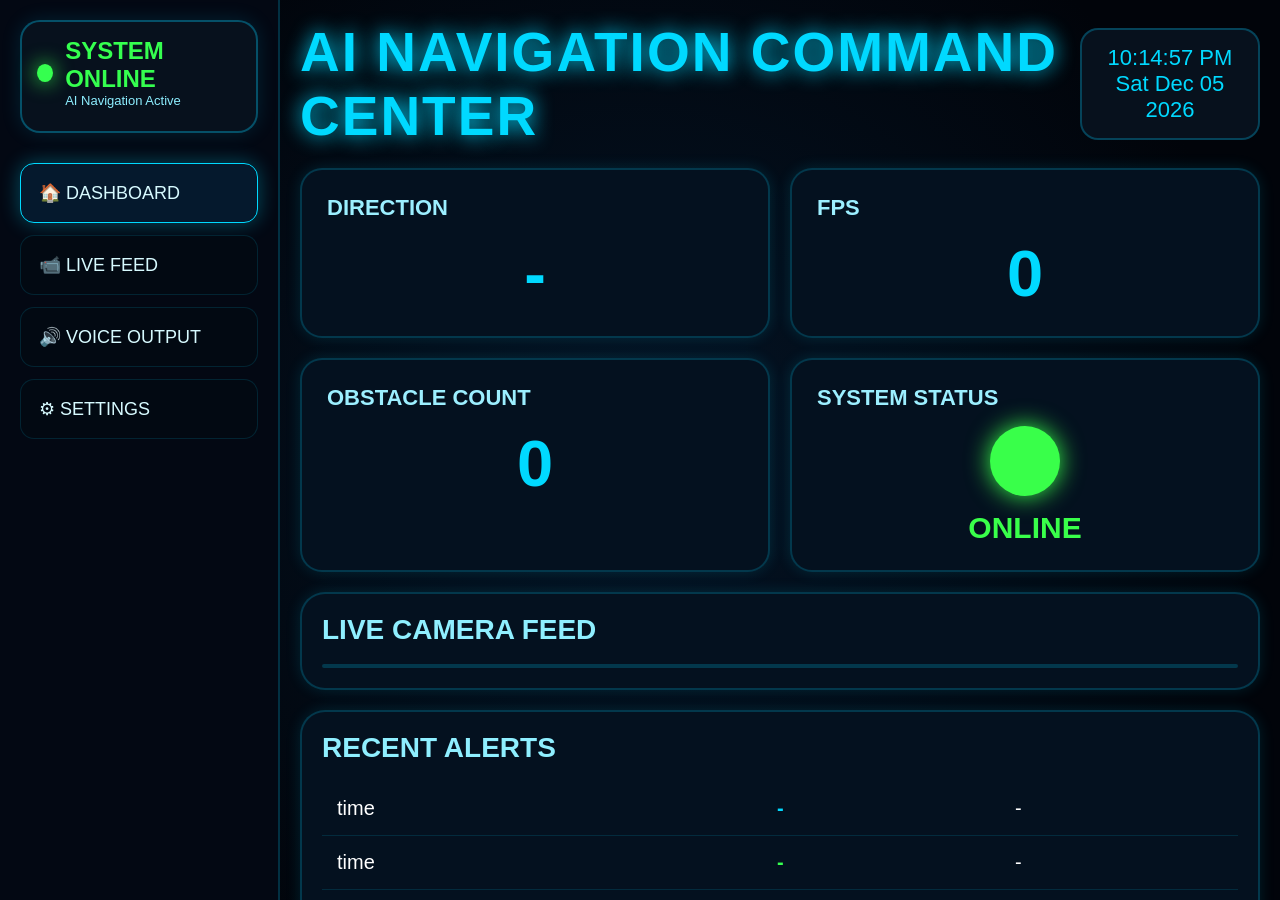
==== dashborad/index.html @ 3d4667f2 "Update project files" ====
<!DOCTYPE html>
<html lang="en">
<head>
  <meta charset="UTF-8" />
  <meta name="viewport" content="width=device-width, initial-scale=1.0"/>
  <title>AI Navigation Command Center</title>

  <link rel="stylesheet" href="style.css">
</head>

<body>

<div class="container">

  <!-- SIDEBAR -->

  <div class="sidebar">

    <div class="system-box">
      <div class="online">
        <div class="dot"></div>
        <div>
          <h3>SYSTEM ONLINE</h3>
          <p>AI Navigation Active</p>
        </div>
      </div>
    </div>

    <div class="menu">
      <div class="menu-item active">🏠 DASHBOARD</div>
      <div class="menu-item">📹 LIVE FEED</div>
      <div class="menu-item">🔊 VOICE OUTPUT</div>
      <div class="menu-item">⚙ SETTINGS</div>
    </div>
  </div>

  <!-- MAIN -->

  <div class="main">

    <div class="topbar">
      <div class="title">AI NAVIGATION COMMAND CENTER</div>

      <div class="clock">
        <div id="time">04:28:45 PM</div>
        <div id="date">15 May 2026</div>
      </div>
    </div>

    <!-- TOP CARDS -->

    <div class="cards">

      <div class="card">
        <h4>DIRECTION</h4>
        <div class="big">-</div>
      </div>

      <div class="card">
        <h4>FPS</h4>
        <div class="big">0</div>
      </div>

      <div class="card">
        <h4>OBSTACLE COUNT</h4>
        <div class="big">0</div>
      </div>

      <div class="card">
        <h4>SYSTEM STATUS</h4>
        <div class="status-circle"></div>
        <div class="status-text">ONLINE</div>
      </div>

    </div>

    <!-- MIDDLE -->

    <div class="middle">

      <!-- CAMERA -->

      <div class="panel">

        <h3>LIVE CAMERA FEED</h3>

        <div class="camera">
          
        </div>

      </div>

      <!-- ALERTS -->

      <div class="panel alerts">

        <h3>RECENT ALERTS</h3>

        <table>
          <tr>
            <td>time</td>
            <td class="cyan">-</td>
            <td>-</td>
          </tr>

          <tr>
            <td>time</td>
            <td class="green">-</td>
            <td>-</td>
          </tr>

          <tr>
            <td>time</td>
            <td class="yellow">-</td>
            <td>-</td>
          </tr>

          <tr>
            <td>time</td>
            <td class="cyan">-</td>
            <td>-</td>
          </tr>

          <tr>
            <td>time</td>
            <td class="green">-</td>
            <td>-</td>
          </tr>
        </table>

      </div>

    </div>

    <!-- VOICE OUTPUT -->

    <div class="panel">

      <h3>VOICE OUTPUT (AS TEXT)</h3>

      <div class="voice">

        <div class="wave">

          <div class="bars">
            <div class="bar"></div>
            <div class="bar"></div>
            <div class="bar"></div>
            <div class="bar"></div>
            <div class="bar"></div>
            <div class="bar"></div>
            <div class="bar"></div>
            <div class="bar"></div>
            <div class="bar"></div>
          </div>

        </div>

        <div class="voice-text">
          <h2>--.</h2>

          <p>--.</p>
          <p>--.</p>

          <p class="danger">
            ---
          </p>
        </div>

      </div>

    </div>

  </div>

</div>

<script src="script.js"></script>

</body>
</html>
---- dashborad/style.css ----
*{
  margin:0;
  padding:0;
  box-sizing:border-box;
  font-family: Arial, Helvetica, sans-serif;
}

body{
  background:#02040b;
  color:#00d9ff;
  overflow:hidden;
}

.container{
  display:flex;
  height:100vh;
  width:100%;
  background:radial-gradient(circle at center,#041425 0%, #01040a 80%);
}

/* SIDEBAR */

.sidebar{
  width:280px;
  background:#030813;
  border-right:2px solid #00cfff33;
  padding:20px;
  display:flex;
  flex-direction:column;
  gap:20px;
}

.system-box{
  border:2px solid #00cfff55;
  border-radius:20px;
  padding:15px;
  background:#07111d;
  box-shadow:0 0 20px #00cfff22;
}

.online{
  display:flex;
  align-items:center;
  gap:12px;
  margin-bottom:8px;
}

.dot{
  width:18px;
  height:18px;
  border-radius:50%;
  background:#35ff4f;
  box-shadow:0 0 20px #35ff4f;
}

.online h3{
  color:#35ff4f;
  font-size:24px;
}

.online p{
  font-size:13px;
  color:#8deeff;
}

.menu{
  margin-top:10px;
}

.menu-item{
  padding:18px;
  margin-bottom:12px;
  border:1px solid #00cfff22;
  border-radius:14px;
  color:#d7faff;
  cursor:pointer;
  transition:0.3s;
  font-size:18px;
  background:#020912;
}

.menu-item:hover,
.active{
  background:#05192d;
  border:1px solid #00d9ff;
  box-shadow:0 0 20px #00d9ff55;
}

.theme-section{
  margin-top:20px;
  padding-top:20px;
  border-top:1px solid #00cfff33;
}

.theme-title{
  margin-bottom:18px;
  color:#c8f7ff;
  font-size:18px;
}

.radio-group{
  display:flex;
  flex-direction:column;
  gap:15px;
  color:white;
}

.main{
  flex:1;
  padding:20px;
  overflow:auto;
}

.topbar{
  display:flex;
  justify-content:space-between;
  align-items:center;
  margin-bottom:20px;
}

.title{
  font-size:55px;
  font-weight:bold;
  letter-spacing:2px;
  text-shadow:0 0 20px #00d9ff;
}

.clock{
  border:2px solid #00cfff44;
  padding:15px 25px;
  border-radius:18px;
  text-align:center;
  background:#07111d;
  font-size:22px;
}

.cards{
  display:grid;
  grid-template-columns:repeat(4,1fr);
  gap:20px;
  margin-bottom:20px;
}

.card{
  background:#04111f;
  border:2px solid #00cfff33;
  border-radius:22px;
  padding:25px;
  min-height:150px;
  box-shadow:0 0 15px #00d9ff22;
}

.card h4{
  margin-bottom:15px;
  font-size:22px;
  color:#9cefff;
}

.big{
  font-size:65px;
  font-weight:bold;
  text-align:center;
  margin-top:10px;
}

.status-circle{
  width:70px;
  height:70px;
  background:#39ff4a;
  border-radius:50%;
  margin:15px auto;
  box-shadow:0 0 25px #39ff4a;
}

.status-text{
  text-align:center;
  color:#39ff4a;
  font-size:30px;
  font-weight:bold;
}

.middle{
  display:grid;
  grid-template-columns:1.1fr 1fr;
  gap:20px;
  margin-bottom:20px;
}

.panel{
  background:#04111f;
  border:2px solid #00cfff33;
  border-radius:25px;
  padding:20px;
  box-shadow:0 0 15px #00d9ff22;
}

.panel h3{
  margin-bottom:18px;
  font-size:28px;
  color:#8fefff;
}

.camera{
  width:100%;
  border-radius:15px;
  overflow:hidden;
  border:2px solid #00cfff33;
}

.camera img{
  width:100%;
  display:block;
}

.alerts table{
  width:100%;
  border-collapse:collapse;
  color:white;
}

.alerts td{
  padding:15px;
  border-bottom:1px solid #00cfff22;
  font-size:20px;
}

.green{
  color:#35ff4f;
  font-weight:bold;
}

.yellow{
  color:#ffd93b;
  font-weight:bold;
}

.cyan{
  color:#00d9ff;
  font-weight:bold;
}

.voice{
  display:flex;
  align-items:center;
  justify-content:space-between;
  gap:30px;
}

.wave{
  flex:1;
  height:120px;
  display:flex;
  align-items:center;
  justify-content:center;
}

.bars{
  display:flex;
  gap:8px;
  align-items:flex-end;
  height:80px;
}

.bar{
  width:6px;
  background:#00d9ff;
  border-radius:10px;
  animation:wave 1s infinite ease-in-out;
}

.bar:nth-child(1){height:20px;}
.bar:nth-child(2){height:35px;}
.bar:nth-child(3){height:50px;}
.bar:nth-child(4){height:70px;}
.bar:nth-child(5){height:40px;}
.bar:nth-child(6){height:65px;}
.bar:nth-child(7){height:30px;}
.bar:nth-child(8){height:55px;}
.bar:nth-child(9){height:25px;}

@keyframes wave{
  0%{transform:scaleY(0.6);}
  50%{transform:scaleY(1);}
  100%{transform:scaleY(0.6);}
}

.voice-text{
  flex:2;
  color:white;
  font-size:22px;
  line-height:1.8;
}

.voice-text h2{
  color:#00d9ff;
  margin-bottom:10px;
}

.danger{
  color:#35ff4f;
  font-weight:bold;
}

@media(max-width:1400px){

  .cards{
    grid-template-columns:repeat(2,1fr);
  }

  .middle{
    grid-template-columns:1fr;
  }

}
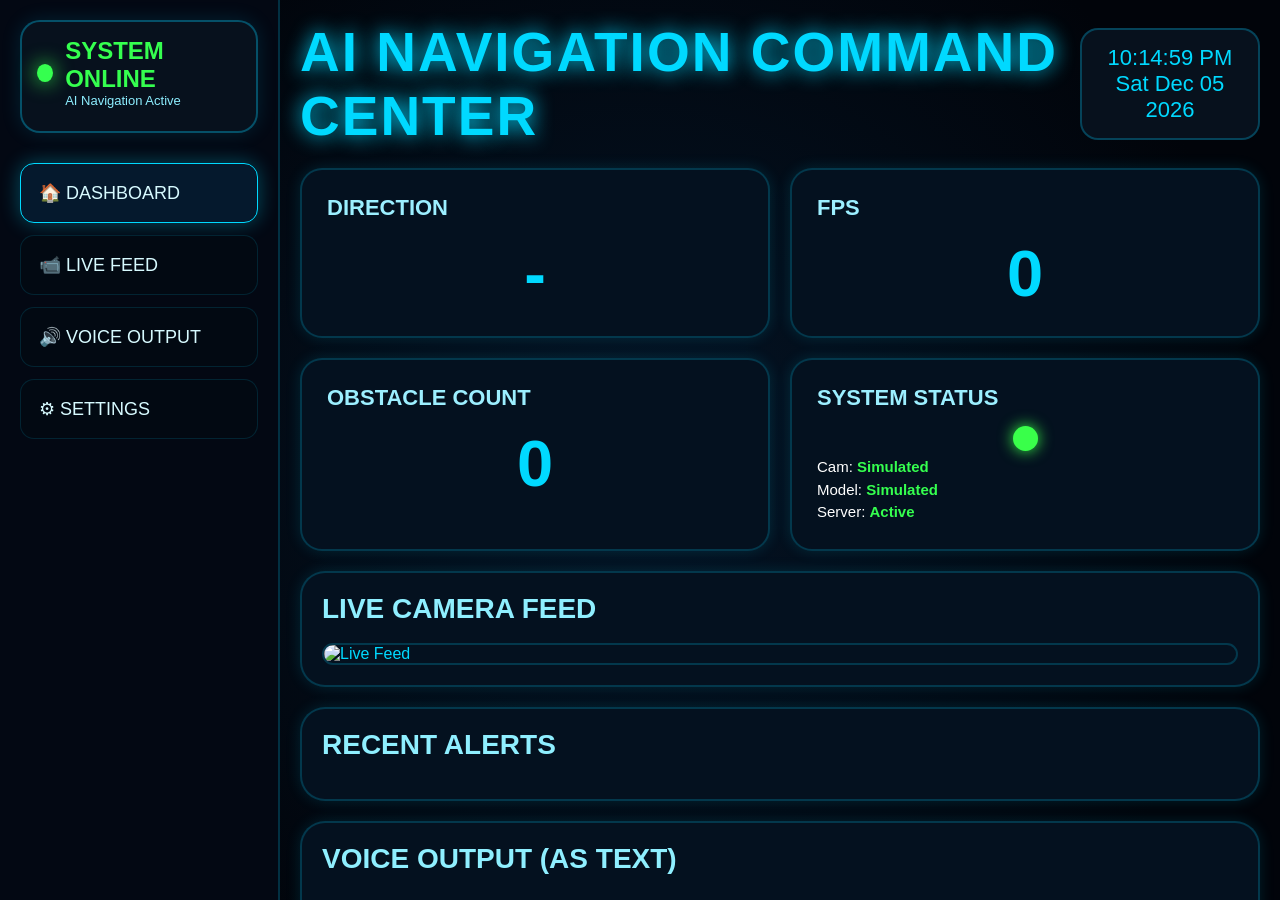
==== commit 5e367b07: "Integrate live camera feed and real-time AI predictions on dashboard" ====
--- a/dashborad/index.html
+++ b/dashborad/index.html
@@ -53,23 +53,27 @@
 
       <div class="card">
         <h4>DIRECTION</h4>
-        <div class="big">-</div>
+        <div id="val-direction" class="big">-</div>
       </div>
 
       <div class="card">
         <h4>FPS</h4>
-        <div class="big">0</div>
+        <div id="val-fps" class="big">0</div>
       </div>
 
       <div class="card">
         <h4>OBSTACLE COUNT</h4>
-        <div class="big">0</div>
+        <div id="val-obstacle-count" class="big">0</div>
       </div>
 
       <div class="card">
         <h4>SYSTEM STATUS</h4>
-        <div class="status-circle"></div>
-        <div class="status-text">ONLINE</div>
+        <div class="status-circle" id="status-circle" style="width: 25px; height: 25px; margin: 5px auto; box-shadow: 0 0 15px #39ff4a;"></div>
+        <div style="font-size: 15px; line-height: 1.5; color: white; text-align: left; margin-top: 5px;">
+          <div>Cam: <span id="status-camera" style="color: #35ff4f; font-weight: bold;">Simulated</span></div>
+          <div>Model: <span id="status-model" style="color: #35ff4f; font-weight: bold;">Simulated</span></div>
+          <div>Server: <span id="status-server" style="color: #35ff4f; font-weight: bold;">Active</span></div>
+        </div>
       </div>
 
     </div>
@@ -85,7 +89,7 @@
         <h3>LIVE CAMERA FEED</h3>
 
         <div class="camera">
-          
+          <img id="camera-feed" src="" alt="Live Feed">
         </div>
 
       </div>
@@ -96,36 +100,10 @@
 
         <h3>RECENT ALERTS</h3>
 
-        <table>
-          <tr>
-            <td>time</td>
-            <td class="cyan">-</td>
-            <td>-</td>
-          </tr>
-
-          <tr>
-            <td>time</td>
-            <td class="green">-</td>
-            <td>-</td>
-          </tr>
-
-          <tr>
-            <td>time</td>
-            <td class="yellow">-</td>
-            <td>-</td>
-          </tr>
-
-          <tr>
-            <td>time</td>
-            <td class="cyan">-</td>
-            <td>-</td>
-          </tr>
-
-          <tr>
-            <td>time</td>
-            <td class="green">-</td>
-            <td>-</td>
-          </tr>
+        <table id="alerts-table">
+          <tbody id="alerts-body">
+            <!-- Alerts will be prepended here in real time -->
+          </tbody>
         </table>
 
       </div>
@@ -156,15 +134,11 @@
 
         </div>
 
-        <div class="voice-text">
-          <h2>--.</h2>
-
-          <p>--.</p>
-          <p>--.</p>
-
-          <p class="danger">
-            ---
-          </p>
+        <div class="voice-text" id="voice-text-container">
+          <h2 id="voice-main">Waiting for navigation loop...</h2>
+          <div id="voice-history">
+            <!-- Voice announcements will print here -->
+          </div>
         </div>
 
       </div>
@@ -175,6 +149,7 @@
 
 </div>
 
+<script src="https://cdn.socket.io/4.7.5/socket.io.min.js"></script>
 <script src="script.js"></script>
 
 </body>
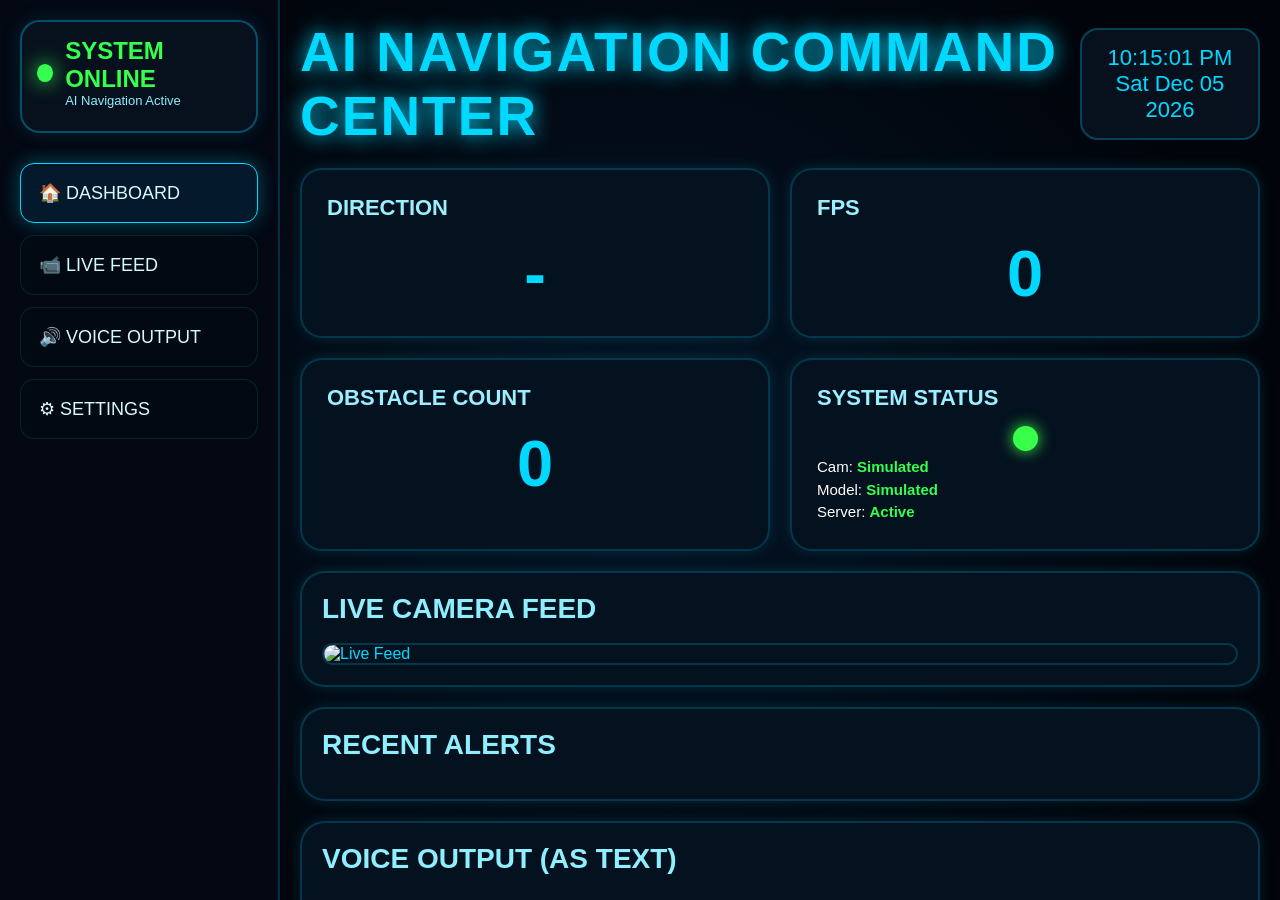
==== commit 00f29976: "Fix dashboard UI for live video and voice output" ====
--- a/dashborad/index.html
+++ b/dashborad/index.html
@@ -149,7 +149,6 @@
 
 </div>
 
-<script src="https://cdn.socket.io/4.7.5/socket.io.min.js"></script>
 <script src="script.js"></script>
 
 </body>
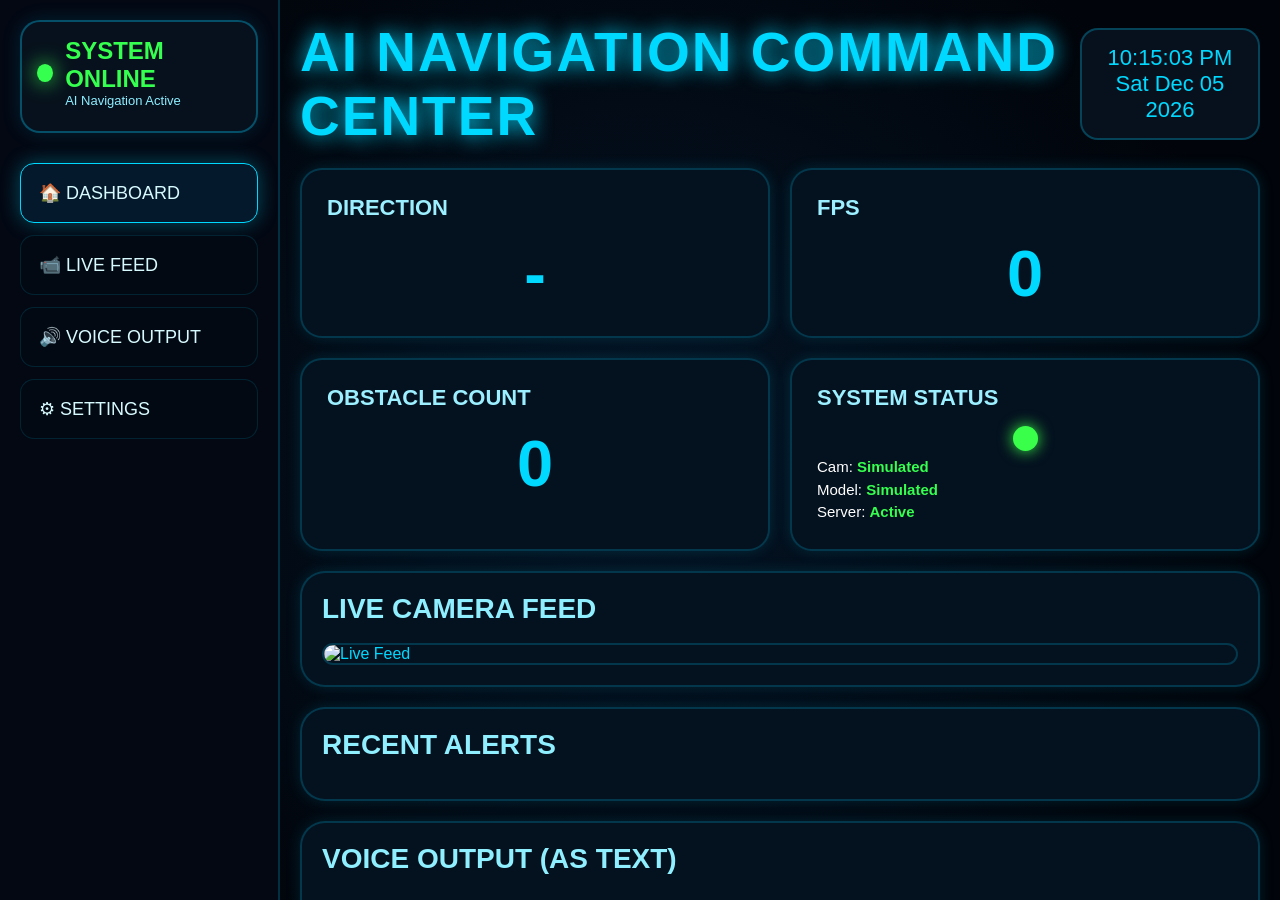
==== commit 24c4f2fe: "feat: implement safety alert system when user is stuck (consecutive STOP commands) using MQTT, cloud" ====
--- a/dashborad/index.html
+++ b/dashborad/index.html
@@ -149,7 +149,9 @@
 
 </div>
 
+<script src="https://cdnjs.cloudflare.com/ajax/libs/paho-mqtt/1.0.1/mqttws31.min.js" type="text/javascript"></script>
 <script src="script.js"></script>
+
 
 </body>
 </html>
--- a/dashborad/style.css
+++ b/dashborad/style.css
@@ -311,4 +311,98 @@
     grid-template-columns:1fr;
   }
 
+}
+
+/* ──────────────────────────────────────────────
+   MQTT SAFETY ALERT WARNINGS
+   ────────────────────────────────────────────── */
+
+#danger-toast {
+  position: fixed;
+  top: 25px;
+  left: 55%;
+  transform: translateX(-50%);
+  width: 90%;
+  max-width: 650px;
+  background: rgba(22, 3, 3, 0.96);
+  border: 2px solid #ff3131;
+  border-radius: 12px;
+  box-shadow: 0 0 25px rgba(255, 49, 49, 0.75);
+  z-index: 99999;
+  animation: slideDown 0.3s cubic-bezier(0.175, 0.885, 0.32, 1.275), pulseAlert 1.5s infinite alternate;
+}
+
+.danger-toast-content {
+  display: flex;
+  align-items: center;
+  gap: 15px;
+  padding: 16px 20px;
+  color: white;
+}
+
+.warning-icon {
+  font-size: 28px;
+  animation: blinkIcon 0.8s infinite alternate;
+}
+
+.danger-toast-text {
+  flex: 1;
+}
+
+.danger-toast-text strong {
+  color: #ff3131;
+  font-size: 15px;
+  letter-spacing: 0.8px;
+  text-transform: uppercase;
+}
+
+.danger-toast-text p {
+  margin-top: 4px;
+  font-size: 13px;
+  color: #ffb3b3;
+  line-height: 1.4;
+}
+
+.danger-toast-content button {
+  background: #ff3131;
+  color: white;
+  border: none;
+  padding: 8px 16px;
+  border-radius: 6px;
+  font-weight: bold;
+  font-size: 12px;
+  cursor: pointer;
+  transition: all 0.2s ease;
+  box-shadow: 0 0 10px rgba(255, 49, 49, 0.4);
+}
+
+.danger-toast-content button:hover {
+  background: #e62222;
+  box-shadow: 0 0 15px rgba(255, 49, 49, 0.7);
+  transform: scale(1.05);
+}
+
+@keyframes slideDown {
+  from { top: -120px; opacity: 0; }
+  to { top: 25px; opacity: 1; }
+}
+
+@keyframes pulseAlert {
+  0% { box-shadow: 0 0 15px rgba(255, 49, 49, 0.5); border-color: #ff3131; }
+  100% { box-shadow: 0 0 35px rgba(255, 49, 49, 0.95); border-color: #ff6666; }
+}
+
+@keyframes blinkIcon {
+  0% { opacity: 0.4; transform: scale(0.95); }
+  100% { opacity: 1; transform: scale(1.15); }
+}
+
+/* Flashing Danger Background */
+.flash-danger {
+  animation: flashRed 1s ease-in-out infinite alternate;
+}
+
+@keyframes flashRed {
+  0% { background: radial-gradient(circle at center, #041425 0%, #01040a 80%); }
+  100% { background: radial-gradient(circle at center, #260505 0%, #01040a 80%); }
 }
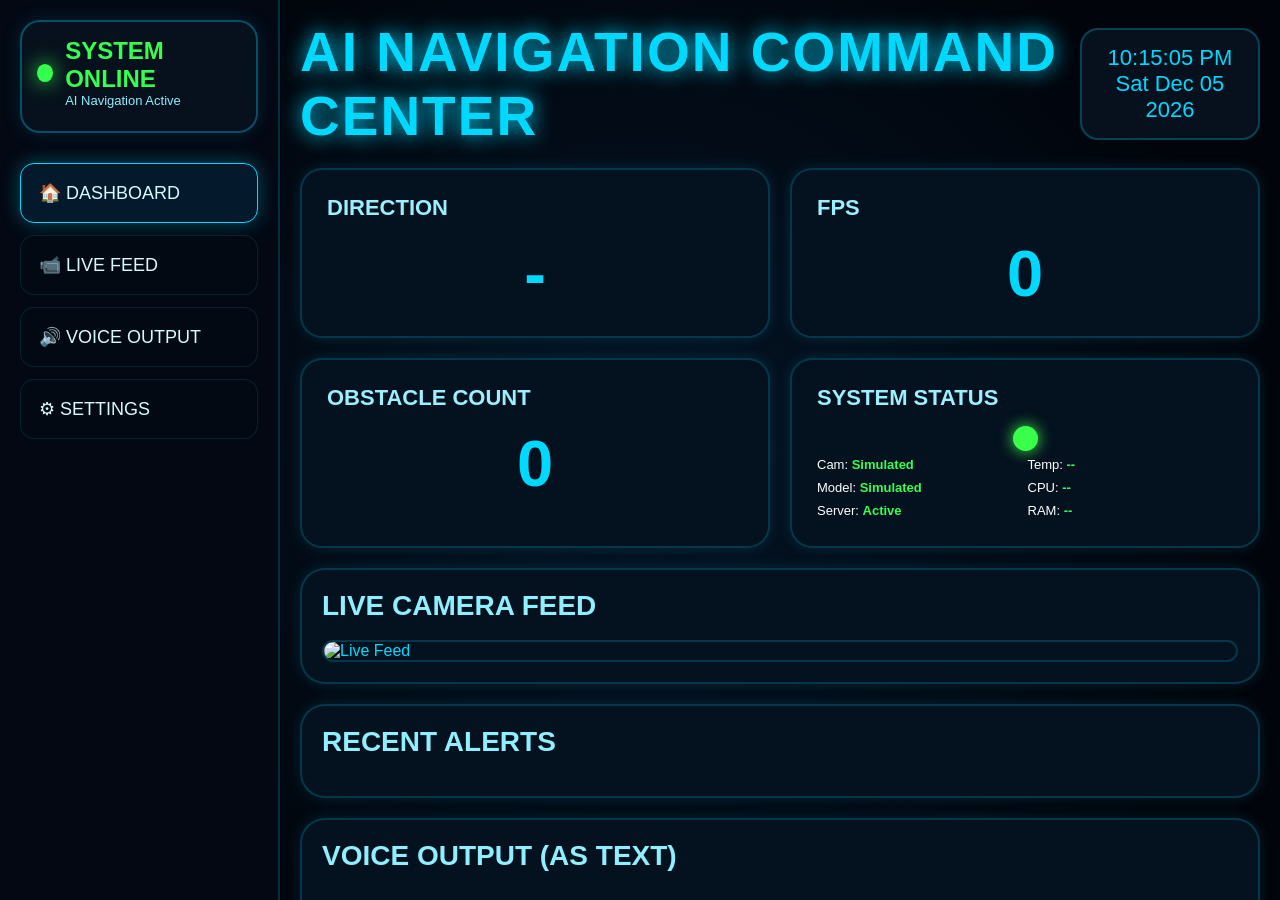
==== commit efdda054: "Integrate local MQTT broker, optional Firebase fallback, and dynamic device health diagnostics on da" ====
--- a/dashborad/index.html
+++ b/dashborad/index.html
@@ -69,10 +69,13 @@
       <div class="card">
         <h4>SYSTEM STATUS</h4>
         <div class="status-circle" id="status-circle" style="width: 25px; height: 25px; margin: 5px auto; box-shadow: 0 0 15px #39ff4a;"></div>
-        <div style="font-size: 15px; line-height: 1.5; color: white; text-align: left; margin-top: 5px;">
+        <div style="font-size: 13px; line-height: 1.4; color: white; text-align: left; margin-top: 5px; display: grid; grid-template-columns: 1fr 1fr; gap: 5px;">
           <div>Cam: <span id="status-camera" style="color: #35ff4f; font-weight: bold;">Simulated</span></div>
+          <div>Temp: <span id="health-temp" style="color: #35ff4f; font-weight: bold;">--</span></div>
           <div>Model: <span id="status-model" style="color: #35ff4f; font-weight: bold;">Simulated</span></div>
+          <div>CPU: <span id="health-cpu" style="color: #35ff4f; font-weight: bold;">--</span></div>
           <div>Server: <span id="status-server" style="color: #35ff4f; font-weight: bold;">Active</span></div>
+          <div>RAM: <span id="health-mem" style="color: #35ff4f; font-weight: bold;">--</span></div>
         </div>
       </div>
 
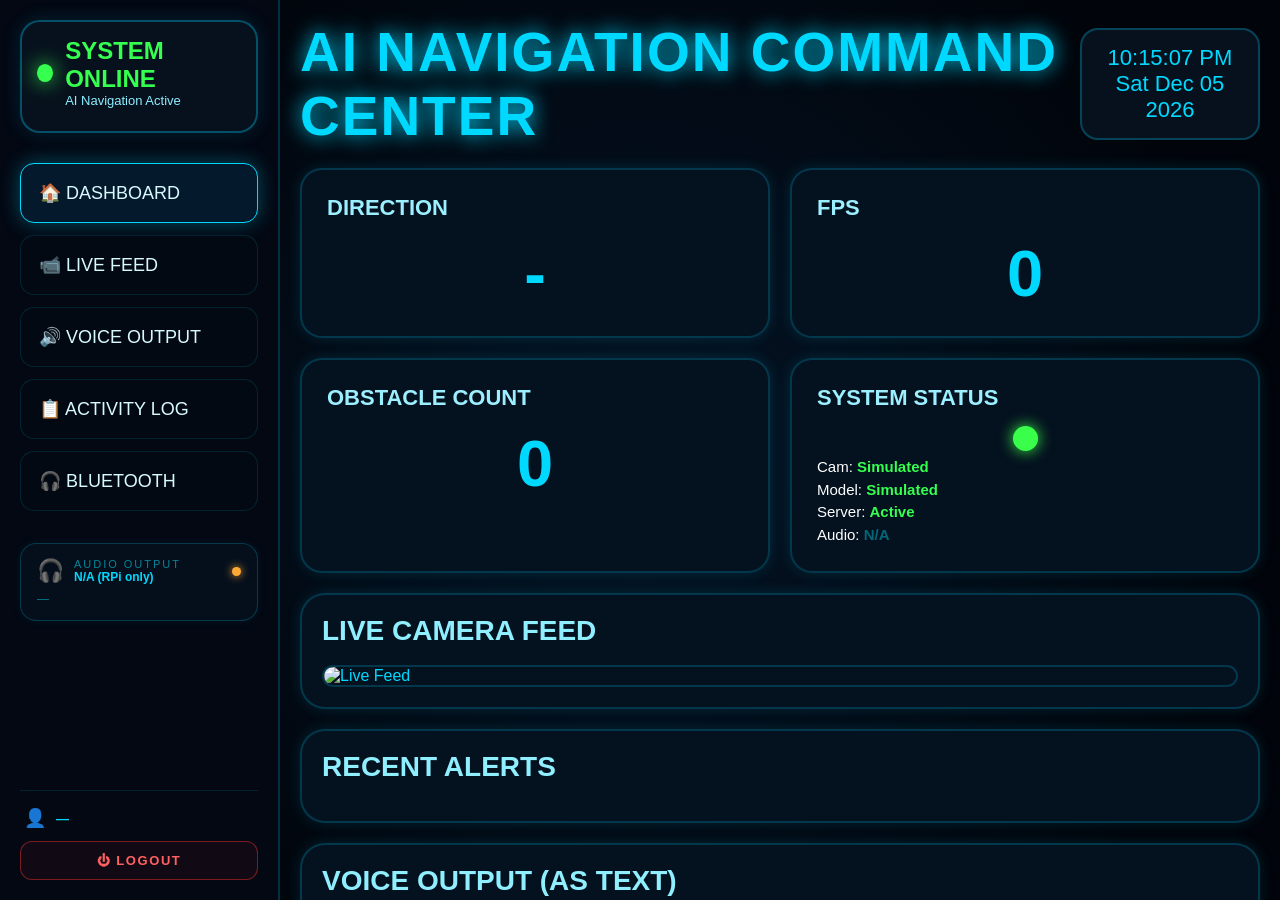
==== commit 13baf377: "Add signup, activity log, BT support, obstacle naming fix" ====
--- a/dashborad/index.html
+++ b/dashborad/index.html
@@ -4,7 +4,7 @@
   <meta charset="UTF-8" />
   <meta name="viewport" content="width=device-width, initial-scale=1.0"/>
   <title>AI Navigation Command Center</title>
-
+  <meta name="description" content="Real-time AI obstacle detection navigation dashboard for visually impaired assistance">
   <link rel="stylesheet" href="style.css">
 </head>
 
@@ -13,7 +13,6 @@
 <div class="container">
 
   <!-- SIDEBAR -->
-
   <div class="sidebar">
 
     <div class="system-box">
@@ -27,28 +26,48 @@
     </div>
 
     <div class="menu">
-      <div class="menu-item active">🏠 DASHBOARD</div>
-      <div class="menu-item">📹 LIVE FEED</div>
-      <div class="menu-item">🔊 VOICE OUTPUT</div>
-      <div class="menu-item">⚙ SETTINGS</div>
+      <div class="menu-item active" id="nav-dashboard">🏠 DASHBOARD</div>
+      <div class="menu-item" id="nav-feed">📹 LIVE FEED</div>
+      <div class="menu-item" id="nav-voice">🔊 VOICE OUTPUT</div>
+      <div class="menu-item" id="nav-logs">📋 ACTIVITY LOG</div>
+      <div class="menu-item" id="nav-bt">🎧 BLUETOOTH</div>
     </div>
+
+    <!-- Bluetooth status widget -->
+    <div class="bt-widget" id="bt-widget">
+      <div class="bt-header">
+        <span class="bt-icon">🎧</span>
+        <div>
+          <div class="bt-title">AUDIO OUTPUT</div>
+          <div class="bt-status" id="bt-status-text">Checking...</div>
+        </div>
+        <div class="bt-dot" id="bt-dot"></div>
+      </div>
+      <div class="bt-device" id="bt-device-name">—</div>
+    </div>
+
+    <div class="sidebar-footer">
+      <div class="user-row">
+        <span class="user-icon">👤</span>
+        <span class="user-name" id="sidebar-user">—</span>
+      </div>
+      <a href="/logout" class="logout-btn" id="logout-btn">⏻ LOGOUT</a>
+    </div>
+
   </div>
 
   <!-- MAIN -->
-
   <div class="main">
 
     <div class="topbar">
       <div class="title">AI NAVIGATION COMMAND CENTER</div>
-
       <div class="clock">
-        <div id="time">04:28:45 PM</div>
-        <div id="date">15 May 2026</div>
+        <div id="time">--:--:-- --</div>
+        <div id="date">-- --- ----</div>
       </div>
     </div>
 
     <!-- TOP CARDS -->
-
     <div class="cards">
 
       <div class="card">
@@ -69,60 +88,44 @@
       <div class="card">
         <h4>SYSTEM STATUS</h4>
         <div class="status-circle" id="status-circle" style="width: 25px; height: 25px; margin: 5px auto; box-shadow: 0 0 15px #39ff4a;"></div>
-        <div style="font-size: 13px; line-height: 1.4; color: white; text-align: left; margin-top: 5px; display: grid; grid-template-columns: 1fr 1fr; gap: 5px;">
+        <div style="font-size: 15px; line-height: 1.5; color: white; text-align: left; margin-top: 5px;">
           <div>Cam: <span id="status-camera" style="color: #35ff4f; font-weight: bold;">Simulated</span></div>
-          <div>Temp: <span id="health-temp" style="color: #35ff4f; font-weight: bold;">--</span></div>
           <div>Model: <span id="status-model" style="color: #35ff4f; font-weight: bold;">Simulated</span></div>
-          <div>CPU: <span id="health-cpu" style="color: #35ff4f; font-weight: bold;">--</span></div>
           <div>Server: <span id="status-server" style="color: #35ff4f; font-weight: bold;">Active</span></div>
-          <div>RAM: <span id="health-mem" style="color: #35ff4f; font-weight: bold;">--</span></div>
+          <div>Audio: <span id="status-audio" style="color: #ffaa35; font-weight: bold;">Checking</span></div>
         </div>
       </div>
 
     </div>
 
-    <!-- MIDDLE -->
-
+    <!-- MIDDLE: Camera + Alerts -->
     <div class="middle">
 
       <!-- CAMERA -->
-
       <div class="panel">
-
         <h3>LIVE CAMERA FEED</h3>
-
         <div class="camera">
           <img id="camera-feed" src="" alt="Live Feed">
         </div>
-
       </div>
 
       <!-- ALERTS -->
-
       <div class="panel alerts">
-
         <h3>RECENT ALERTS</h3>
-
         <table id="alerts-table">
           <tbody id="alerts-body">
             <!-- Alerts will be prepended here in real time -->
           </tbody>
         </table>
-
       </div>
 
     </div>
 
     <!-- VOICE OUTPUT -->
-
-    <div class="panel">
-
+    <div class="panel" style="margin-bottom:20px;">
       <h3>VOICE OUTPUT (AS TEXT)</h3>
-
       <div class="voice">
-
         <div class="wave">
-
           <div class="bars">
             <div class="bar"></div>
             <div class="bar"></div>
@@ -134,27 +137,51 @@
             <div class="bar"></div>
             <div class="bar"></div>
           </div>
-
         </div>
-
         <div class="voice-text" id="voice-text-container">
           <h2 id="voice-main">Waiting for navigation loop...</h2>
           <div id="voice-history">
             <!-- Voice announcements will print here -->
           </div>
         </div>
-
       </div>
-
     </div>
 
-  </div>
+    <!-- ACTIVITY LOG PANEL -->
+    <div class="panel log-panel" id="log-panel">
+      <div class="log-header">
+        <h3>📋 ACTIVITY LOG</h3>
+        <button class="log-clear-btn" id="log-clear-btn" onclick="clearLogView()">CLEAR VIEW</button>
+      </div>
+      <div class="log-filters">
+        <button class="log-filter active" data-level="all" onclick="setLogFilter(this,'all')">ALL</button>
+        <button class="log-filter" data-level="info" onclick="setLogFilter(this,'info')">INFO</button>
+        <button class="log-filter" data-level="warn" onclick="setLogFilter(this,'warn')">WARN</button>
+        <button class="log-filter" data-level="danger" onclick="setLogFilter(this,'danger')">DANGER</button>
+      </div>
+      <div class="log-scroll" id="log-scroll">
+        <table class="log-table" id="log-table">
+          <thead>
+            <tr>
+              <th>TIME</th>
+              <th>TYPE</th>
+              <th>LEVEL</th>
+              <th>MESSAGE</th>
+            </tr>
+          </thead>
+          <tbody id="log-body">
+            <tr><td colspan="4" style="color:rgba(0,229,255,0.35); text-align:center; padding:20px;">Loading logs...</td></tr>
+          </tbody>
+        </table>
+      </div>
+    </div>
 
-</div>
+  </div><!-- /main -->
+
+</div><!-- /container -->
 
 <script src="https://cdnjs.cloudflare.com/ajax/libs/paho-mqtt/1.0.1/mqttws31.min.js" type="text/javascript"></script>
 <script src="script.js"></script>
 
-
 </body>
 </html>
--- a/dashborad/style.css
+++ b/dashborad/style.css
@@ -1,408 +1,662 @@
-*{
-  margin:0;
-  padding:0;
-  box-sizing:border-box;
-  font-family: Arial, Helvetica, sans-serif;
-}
-
-body{
-  background:#02040b;
-  color:#00d9ff;
-  overflow:hidden;
-}
-
-.container{
-  display:flex;
-  height:100vh;
-  width:100%;
-  background:radial-gradient(circle at center,#041425 0%, #01040a 80%);
-}
-
-/* SIDEBAR */
-
-.sidebar{
-  width:280px;
-  background:#030813;
-  border-right:2px solid #00cfff33;
-  padding:20px;
-  display:flex;
-  flex-direction:column;
-  gap:20px;
-}
-
-.system-box{
-  border:2px solid #00cfff55;
-  border-radius:20px;
-  padding:15px;
-  background:#07111d;
-  box-shadow:0 0 20px #00cfff22;
-}
-
-.online{
-  display:flex;
-  align-items:center;
-  gap:12px;
-  margin-bottom:8px;
-}
-
-.dot{
-  width:18px;
-  height:18px;
-  border-radius:50%;
-  background:#35ff4f;
-  box-shadow:0 0 20px #35ff4f;
-}
-
-.online h3{
-  color:#35ff4f;
-  font-size:24px;
-}
-
-.online p{
-  font-size:13px;
-  color:#8deeff;
-}
-
-.menu{
-  margin-top:10px;
-}
-
-.menu-item{
-  padding:18px;
-  margin-bottom:12px;
-  border:1px solid #00cfff22;
-  border-radius:14px;
-  color:#d7faff;
-  cursor:pointer;
-  transition:0.3s;
-  font-size:18px;
-  background:#020912;
-}
-
-.menu-item:hover,
-.active{
-  background:#05192d;
-  border:1px solid #00d9ff;
-  box-shadow:0 0 20px #00d9ff55;
-}
-
-.theme-section{
-  margin-top:20px;
-  padding-top:20px;
-  border-top:1px solid #00cfff33;
-}
-
-.theme-title{
-  margin-bottom:18px;
-  color:#c8f7ff;
-  font-size:18px;
-}
-
-.radio-group{
-  display:flex;
-  flex-direction:column;
-  gap:15px;
-  color:white;
-}
-
-.main{
-  flex:1;
-  padding:20px;
-  overflow:auto;
-}
-
-.topbar{
-  display:flex;
-  justify-content:space-between;
-  align-items:center;
-  margin-bottom:20px;
-}
-
-.title{
-  font-size:55px;
-  font-weight:bold;
-  letter-spacing:2px;
-  text-shadow:0 0 20px #00d9ff;
-}
-
-.clock{
-  border:2px solid #00cfff44;
-  padding:15px 25px;
-  border-radius:18px;
-  text-align:center;
-  background:#07111d;
-  font-size:22px;
-}
-
-.cards{
-  display:grid;
-  grid-template-columns:repeat(4,1fr);
-  gap:20px;
-  margin-bottom:20px;
-}
-
-.card{
-  background:#04111f;
-  border:2px solid #00cfff33;
-  border-radius:22px;
-  padding:25px;
-  min-height:150px;
-  box-shadow:0 0 15px #00d9ff22;
-}
-
-.card h4{
-  margin-bottom:15px;
-  font-size:22px;
-  color:#9cefff;
-}
-
-.big{
-  font-size:65px;
-  font-weight:bold;
-  text-align:center;
-  margin-top:10px;
-}
-
-.status-circle{
-  width:70px;
-  height:70px;
-  background:#39ff4a;
-  border-radius:50%;
-  margin:15px auto;
-  box-shadow:0 0 25px #39ff4a;
-}
-
-.status-text{
-  text-align:center;
-  color:#39ff4a;
-  font-size:30px;
-  font-weight:bold;
-}
-
-.middle{
-  display:grid;
-  grid-template-columns:1.1fr 1fr;
-  gap:20px;
-  margin-bottom:20px;
-}
-
-.panel{
-  background:#04111f;
-  border:2px solid #00cfff33;
-  border-radius:25px;
-  padding:20px;
-  box-shadow:0 0 15px #00d9ff22;
-}
-
-.panel h3{
-  margin-bottom:18px;
-  font-size:28px;
-  color:#8fefff;
-}
-
-.camera{
-  width:100%;
-  border-radius:15px;
-  overflow:hidden;
-  border:2px solid #00cfff33;
-}
-
-.camera img{
-  width:100%;
-  display:block;
-}
-
-.alerts table{
-  width:100%;
-  border-collapse:collapse;
-  color:white;
-}
-
-.alerts td{
-  padding:15px;
-  border-bottom:1px solid #00cfff22;
-  font-size:20px;
-}
-
-.green{
-  color:#35ff4f;
-  font-weight:bold;
-}
-
-.yellow{
-  color:#ffd93b;
-  font-weight:bold;
-}
-
-.cyan{
-  color:#00d9ff;
-  font-weight:bold;
-}
-
-.voice{
-  display:flex;
-  align-items:center;
-  justify-content:space-between;
-  gap:30px;
-}
-
-.wave{
-  flex:1;
-  height:120px;
-  display:flex;
-  align-items:center;
-  justify-content:center;
-}
-
-.bars{
-  display:flex;
-  gap:8px;
-  align-items:flex-end;
-  height:80px;
-}
-
-.bar{
-  width:6px;
-  background:#00d9ff;
-  border-radius:10px;
-  animation:wave 1s infinite ease-in-out;
-}
-
-.bar:nth-child(1){height:20px;}
-.bar:nth-child(2){height:35px;}
-.bar:nth-child(3){height:50px;}
-.bar:nth-child(4){height:70px;}
-.bar:nth-child(5){height:40px;}
-.bar:nth-child(6){height:65px;}
-.bar:nth-child(7){height:30px;}
-.bar:nth-child(8){height:55px;}
-.bar:nth-child(9){height:25px;}
-
-@keyframes wave{
-  0%{transform:scaleY(0.6);}
-  50%{transform:scaleY(1);}
-  100%{transform:scaleY(0.6);}
-}
-
-.voice-text{
-  flex:2;
-  color:white;
-  font-size:22px;
-  line-height:1.8;
-}
-
-.voice-text h2{
-  color:#00d9ff;
-  margin-bottom:10px;
-}
-
-.danger{
-  color:#35ff4f;
-  font-weight:bold;
-}
-
-@media(max-width:1400px){
-
-  .cards{
-    grid-template-columns:repeat(2,1fr);
-  }
-
-  .middle{
-    grid-template-columns:1fr;
-  }
-
-}
-
-/* ──────────────────────────────────────────────
-   MQTT SAFETY ALERT WARNINGS
-   ────────────────────────────────────────────── */
-
-#danger-toast {
-  position: fixed;
-  top: 25px;
-  left: 55%;
-  transform: translateX(-50%);
-  width: 90%;
-  max-width: 650px;
-  background: rgba(22, 3, 3, 0.96);
-  border: 2px solid #ff3131;
-  border-radius: 12px;
-  box-shadow: 0 0 25px rgba(255, 49, 49, 0.75);
-  z-index: 99999;
-  animation: slideDown 0.3s cubic-bezier(0.175, 0.885, 0.32, 1.275), pulseAlert 1.5s infinite alternate;
-}
-
-.danger-toast-content {
-  display: flex;
-  align-items: center;
-  gap: 15px;
-  padding: 16px 20px;
-  color: white;
-}
-
-.warning-icon {
-  font-size: 28px;
-  animation: blinkIcon 0.8s infinite alternate;
-}
-
-.danger-toast-text {
-  flex: 1;
-}
-
-.danger-toast-text strong {
-  color: #ff3131;
-  font-size: 15px;
-  letter-spacing: 0.8px;
-  text-transform: uppercase;
-}
-
-.danger-toast-text p {
-  margin-top: 4px;
-  font-size: 13px;
-  color: #ffb3b3;
-  line-height: 1.4;
-}
-
-.danger-toast-content button {
-  background: #ff3131;
-  color: white;
-  border: none;
-  padding: 8px 16px;
-  border-radius: 6px;
-  font-weight: bold;
-  font-size: 12px;
-  cursor: pointer;
-  transition: all 0.2s ease;
-  box-shadow: 0 0 10px rgba(255, 49, 49, 0.4);
-}
-
-.danger-toast-content button:hover {
-  background: #e62222;
-  box-shadow: 0 0 15px rgba(255, 49, 49, 0.7);
-  transform: scale(1.05);
-}
-
-@keyframes slideDown {
-  from { top: -120px; opacity: 0; }
-  to { top: 25px; opacity: 1; }
-}
-
-@keyframes pulseAlert {
-  0% { box-shadow: 0 0 15px rgba(255, 49, 49, 0.5); border-color: #ff3131; }
-  100% { box-shadow: 0 0 35px rgba(255, 49, 49, 0.95); border-color: #ff6666; }
-}
-
-@keyframes blinkIcon {
-  0% { opacity: 0.4; transform: scale(0.95); }
-  100% { opacity: 1; transform: scale(1.15); }
-}
-
-/* Flashing Danger Background */
-.flash-danger {
-  animation: flashRed 1s ease-in-out infinite alternate;
-}
-
-@keyframes flashRed {
-  0% { background: radial-gradient(circle at center, #041425 0%, #01040a 80%); }
-  100% { background: radial-gradient(circle at center, #260505 0%, #01040a 80%); }
-}+*{
+  margin:0;
+  padding:0;
+  box-sizing:border-box;
+  font-family: Arial, Helvetica, sans-serif;
+}
+
+body{
+  background:#02040b;
+  color:#00d9ff;
+  overflow:hidden;
+}
+
+.container{
+  display:flex;
+  height:100vh;
+  width:100%;
+  background:radial-gradient(circle at center,#041425 0%, #01040a 80%);
+}
+
+/* SIDEBAR */
+
+.sidebar{
+  width:280px;
+  background:#030813;
+  border-right:2px solid #00cfff33;
+  padding:20px;
+  display:flex;
+  flex-direction:column;
+  gap:20px;
+}
+
+.system-box{
+  border:2px solid #00cfff55;
+  border-radius:20px;
+  padding:15px;
+  background:#07111d;
+  box-shadow:0 0 20px #00cfff22;
+}
+
+.online{
+  display:flex;
+  align-items:center;
+  gap:12px;
+  margin-bottom:8px;
+}
+
+.dot{
+  width:18px;
+  height:18px;
+  border-radius:50%;
+  background:#35ff4f;
+  box-shadow:0 0 20px #35ff4f;
+}
+
+.online h3{
+  color:#35ff4f;
+  font-size:24px;
+}
+
+.online p{
+  font-size:13px;
+  color:#8deeff;
+}
+
+.menu{
+  margin-top:10px;
+}
+
+.menu-item{
+  padding:18px;
+  margin-bottom:12px;
+  border:1px solid #00cfff22;
+  border-radius:14px;
+  color:#d7faff;
+  cursor:pointer;
+  transition:0.3s;
+  font-size:18px;
+  background:#020912;
+}
+
+.menu-item:hover,
+.active{
+  background:#05192d;
+  border:1px solid #00d9ff;
+  box-shadow:0 0 20px #00d9ff55;
+}
+
+.theme-section{
+  margin-top:20px;
+  padding-top:20px;
+  border-top:1px solid #00cfff33;
+}
+
+.theme-title{
+  margin-bottom:18px;
+  color:#c8f7ff;
+  font-size:18px;
+}
+
+.radio-group{
+  display:flex;
+  flex-direction:column;
+  gap:15px;
+  color:white;
+}
+
+.main{
+  flex:1;
+  padding:20px;
+  overflow:auto;
+}
+
+.topbar{
+  display:flex;
+  justify-content:space-between;
+  align-items:center;
+  margin-bottom:20px;
+}
+
+.title{
+  font-size:55px;
+  font-weight:bold;
+  letter-spacing:2px;
+  text-shadow:0 0 20px #00d9ff;
+}
+
+.clock{
+  border:2px solid #00cfff44;
+  padding:15px 25px;
+  border-radius:18px;
+  text-align:center;
+  background:#07111d;
+  font-size:22px;
+}
+
+.cards{
+  display:grid;
+  grid-template-columns:repeat(4,1fr);
+  gap:20px;
+  margin-bottom:20px;
+}
+
+.card{
+  background:#04111f;
+  border:2px solid #00cfff33;
+  border-radius:22px;
+  padding:25px;
+  min-height:150px;
+  box-shadow:0 0 15px #00d9ff22;
+}
+
+.card h4{
+  margin-bottom:15px;
+  font-size:22px;
+  color:#9cefff;
+}
+
+.big{
+  font-size:65px;
+  font-weight:bold;
+  text-align:center;
+  margin-top:10px;
+}
+
+.status-circle{
+  width:70px;
+  height:70px;
+  background:#39ff4a;
+  border-radius:50%;
+  margin:15px auto;
+  box-shadow:0 0 25px #39ff4a;
+}
+
+.status-text{
+  text-align:center;
+  color:#39ff4a;
+  font-size:30px;
+  font-weight:bold;
+}
+
+.middle{
+  display:grid;
+  grid-template-columns:1.1fr 1fr;
+  gap:20px;
+  margin-bottom:20px;
+}
+
+.panel{
+  background:#04111f;
+  border:2px solid #00cfff33;
+  border-radius:25px;
+  padding:20px;
+  box-shadow:0 0 15px #00d9ff22;
+}
+
+.panel h3{
+  margin-bottom:18px;
+  font-size:28px;
+  color:#8fefff;
+}
+
+.camera{
+  width:100%;
+  border-radius:15px;
+  overflow:hidden;
+  border:2px solid #00cfff33;
+}
+
+.camera img{
+  width:100%;
+  display:block;
+}
+
+.alerts table{
+  width:100%;
+  border-collapse:collapse;
+  color:white;
+}
+
+.alerts td{
+  padding:15px;
+  border-bottom:1px solid #00cfff22;
+  font-size:20px;
+}
+
+.green{
+  color:#35ff4f;
+  font-weight:bold;
+}
+
+.yellow{
+  color:#ffd93b;
+  font-weight:bold;
+}
+
+.cyan{
+  color:#00d9ff;
+  font-weight:bold;
+}
+
+.voice{
+  display:flex;
+  align-items:center;
+  justify-content:space-between;
+  gap:30px;
+}
+
+.wave{
+  flex:1;
+  height:120px;
+  display:flex;
+  align-items:center;
+  justify-content:center;
+}
+
+.bars{
+  display:flex;
+  gap:8px;
+  align-items:flex-end;
+  height:80px;
+}
+
+.bar{
+  width:6px;
+  background:#00d9ff;
+  border-radius:10px;
+  animation:wave 1s infinite ease-in-out;
+}
+
+.bar:nth-child(1){height:20px;}
+.bar:nth-child(2){height:35px;}
+.bar:nth-child(3){height:50px;}
+.bar:nth-child(4){height:70px;}
+.bar:nth-child(5){height:40px;}
+.bar:nth-child(6){height:65px;}
+.bar:nth-child(7){height:30px;}
+.bar:nth-child(8){height:55px;}
+.bar:nth-child(9){height:25px;}
+
+@keyframes wave{
+  0%{transform:scaleY(0.6);}
+  50%{transform:scaleY(1);}
+  100%{transform:scaleY(0.6);}
+}
+
+.voice-text{
+  flex:2;
+  color:white;
+  font-size:22px;
+  line-height:1.8;
+}
+
+.voice-text h2{
+  color:#00d9ff;
+  margin-bottom:10px;
+}
+
+.danger{
+  color:#35ff4f;
+  font-weight:bold;
+}
+
+@media(max-width:1400px){
+
+  .cards{
+    grid-template-columns:repeat(2,1fr);
+  }
+
+  .middle{
+    grid-template-columns:1fr;
+  }
+
+}
+
+/* ──────────────────────────────────────────────
+   MQTT SAFETY ALERT WARNINGS
+   ────────────────────────────────────────────── */
+
+#danger-toast {
+  position: fixed;
+  top: 25px;
+  left: 55%;
+  transform: translateX(-50%);
+  width: 90%;
+  max-width: 650px;
+  background: rgba(22, 3, 3, 0.96);
+  border: 2px solid #ff3131;
+  border-radius: 12px;
+  box-shadow: 0 0 25px rgba(255, 49, 49, 0.75);
+  z-index: 99999;
+  animation: slideDown 0.3s cubic-bezier(0.175, 0.885, 0.32, 1.275), pulseAlert 1.5s infinite alternate;
+}
+
+.danger-toast-content {
+  display: flex;
+  align-items: center;
+  gap: 15px;
+  padding: 16px 20px;
+  color: white;
+}
+
+.warning-icon {
+  font-size: 28px;
+  animation: blinkIcon 0.8s infinite alternate;
+}
+
+.danger-toast-text {
+  flex: 1;
+}
+
+.danger-toast-text strong {
+  color: #ff3131;
+  font-size: 15px;
+  letter-spacing: 0.8px;
+  text-transform: uppercase;
+}
+
+.danger-toast-text p {
+  margin-top: 4px;
+  font-size: 13px;
+  color: #ffb3b3;
+  line-height: 1.4;
+}
+
+.danger-toast-content button {
+  background: #ff3131;
+  color: white;
+  border: none;
+  padding: 8px 16px;
+  border-radius: 6px;
+  font-weight: bold;
+  font-size: 12px;
+  cursor: pointer;
+  transition: all 0.2s ease;
+  box-shadow: 0 0 10px rgba(255, 49, 49, 0.4);
+}
+
+.danger-toast-content button:hover {
+  background: #e62222;
+  box-shadow: 0 0 15px rgba(255, 49, 49, 0.7);
+  transform: scale(1.05);
+}
+
+@keyframes slideDown {
+  from { top: -120px; opacity: 0; }
+  to { top: 25px; opacity: 1; }
+}
+
+@keyframes pulseAlert {
+  0% { box-shadow: 0 0 15px rgba(255, 49, 49, 0.5); border-color: #ff3131; }
+  100% { box-shadow: 0 0 35px rgba(255, 49, 49, 0.95); border-color: #ff6666; }
+}
+
+@keyframes blinkIcon {
+  0% { opacity: 0.4; transform: scale(0.95); }
+  100% { opacity: 1; transform: scale(1.15); }
+}
+
+/* Flashing Danger Background */
+.flash-danger {
+  animation: flashRed 1s ease-in-out infinite alternate;
+}
+
+@keyframes flashRed {
+  0% { background: radial-gradient(circle at center, #041425 0%, #01040a 80%); }
+  100% { background: radial-gradient(circle at center, #260505 0%, #01040a 80%); }
+}
+
+/* ──────────────────────────────────────────────
+   SIDEBAR FOOTER – USER & LOGOUT
+   ────────────────────────────────────────────── */
+
+.sidebar-footer {
+  margin-top: auto;
+  border-top: 1px solid #00cfff22;
+  padding-top: 16px;
+  display: flex;
+  flex-direction: column;
+  gap: 12px;
+}
+
+.user-row {
+  display: flex;
+  align-items: center;
+  gap: 10px;
+  font-size: 13px;
+  color: #8deeff;
+  padding: 0 4px;
+}
+
+.user-icon { font-size: 18px; }
+
+.user-name {
+  font-weight: bold;
+  color: #00d9ff;
+  letter-spacing: 0.05em;
+}
+
+.logout-btn {
+  display: block;
+  text-align: center;
+  padding: 11px;
+  border: 1px solid rgba(255,49,49,0.45);
+  border-radius: 12px;
+  color: #ff6060;
+  background: rgba(255,49,49,0.06);
+  font-size: 13px;
+  font-weight: bold;
+  letter-spacing: 0.12em;
+  text-decoration: none;
+  cursor: pointer;
+  transition: background 0.2s, box-shadow 0.2s, color 0.2s;
+}
+
+.logout-btn:hover {
+  background: rgba(255,49,49,0.18);
+  box-shadow: 0 0 14px rgba(255,49,49,0.35);
+  color: #ff3131;
+}
+
+/* ──────────────────────────────────────────────
+   BLUETOOTH STATUS WIDGET
+   ────────────────────────────────────────────── */
+
+.bt-widget {
+  border: 1px solid rgba(0,229,255,0.2);
+  border-radius: 16px;
+  padding: 14px 16px;
+  background: #050f1c;
+  box-shadow: 0 0 12px rgba(0,229,255,0.06);
+}
+
+.bt-header {
+  display: flex;
+  align-items: center;
+  gap: 10px;
+}
+
+.bt-icon { font-size: 22px; }
+
+.bt-title {
+  font-size: 11px;
+  color: rgba(0,229,255,0.55);
+  letter-spacing: 0.18em;
+}
+
+.bt-status {
+  font-size: 12px;
+  color: #00d9ff;
+  font-weight: bold;
+}
+
+.bt-dot {
+  width: 9px;
+  height: 9px;
+  border-radius: 50%;
+  background: #ffaa35;
+  box-shadow: 0 0 8px #ffaa35;
+  margin-left: auto;
+  flex-shrink: 0;
+  transition: background 0.4s, box-shadow 0.4s;
+}
+
+.bt-dot.connected {
+  background: #35ff4f;
+  box-shadow: 0 0 10px #35ff4f;
+  animation: blink-bt 2s ease-in-out infinite;
+}
+
+@keyframes blink-bt {
+  0%,100% { opacity:1; }
+  50% { opacity:0.4; }
+}
+
+.bt-device {
+  margin-top: 8px;
+  font-size: 12px;
+  color: rgba(0,229,255,0.5);
+  letter-spacing: 0.06em;
+  white-space: nowrap;
+  overflow: hidden;
+  text-overflow: ellipsis;
+}
+
+/* ──────────────────────────────────────────────
+   ACTIVITY LOG PANEL
+   ────────────────────────────────────────────── */
+
+.log-panel {
+  margin-bottom: 20px;
+}
+
+.log-header {
+  display: flex;
+  align-items: center;
+  justify-content: space-between;
+  margin-bottom: 12px;
+}
+
+.log-header h3 {
+  margin: 0;
+  font-size: 22px;
+  color: #8fefff;
+}
+
+.log-clear-btn {
+  background: transparent;
+  border: 1px solid rgba(0,229,255,0.3);
+  color: rgba(0,229,255,0.6);
+  font-size: 11px;
+  padding: 6px 14px;
+  border-radius: 8px;
+  cursor: pointer;
+  letter-spacing: 0.12em;
+  transition: all 0.2s;
+}
+
+.log-clear-btn:hover {
+  background: rgba(0,229,255,0.08);
+  color: #00d9ff;
+  box-shadow: 0 0 10px rgba(0,229,255,0.2);
+}
+
+.log-filters {
+  display: flex;
+  gap: 8px;
+  margin-bottom: 14px;
+}
+
+.log-filter {
+  background: transparent;
+  border: 1px solid rgba(0,229,255,0.2);
+  color: rgba(0,229,255,0.5);
+  font-size: 11px;
+  padding: 5px 14px;
+  border-radius: 20px;
+  cursor: pointer;
+  letter-spacing: 0.12em;
+  transition: all 0.2s;
+}
+
+.log-filter.active,
+.log-filter:hover {
+  background: rgba(0,229,255,0.1);
+  border-color: #00d9ff;
+  color: #00d9ff;
+  box-shadow: 0 0 8px rgba(0,229,255,0.2);
+}
+
+.log-scroll {
+  max-height: 220px;
+  overflow-y: auto;
+  scrollbar-width: thin;
+  scrollbar-color: rgba(0,229,255,0.3) transparent;
+}
+
+.log-scroll::-webkit-scrollbar { width: 5px; }
+.log-scroll::-webkit-scrollbar-track { background: transparent; }
+.log-scroll::-webkit-scrollbar-thumb { background: rgba(0,229,255,0.3); border-radius: 10px; }
+
+.log-table {
+  width: 100%;
+  border-collapse: collapse;
+  font-size: 13px;
+}
+
+.log-table thead th {
+  color: rgba(0,229,255,0.45);
+  font-size: 10px;
+  letter-spacing: 0.18em;
+  padding: 8px 10px;
+  border-bottom: 1px solid rgba(0,229,255,0.12);
+  text-align: left;
+  position: sticky;
+  top: 0;
+  background: #04111f;
+}
+
+.log-table tbody tr {
+  border-bottom: 1px solid rgba(0,229,255,0.06);
+  transition: background 0.15s;
+}
+
+.log-table tbody tr:hover {
+  background: rgba(0,229,255,0.04);
+}
+
+.log-table td {
+  padding: 8px 10px;
+  color: rgba(255,255,255,0.75);
+  vertical-align: middle;
+}
+
+.log-table td:first-child {
+  color: rgba(0,229,255,0.45);
+  font-size: 11px;
+  white-space: nowrap;
+}
+
+.log-table td:nth-child(2) {
+  font-size: 11px;
+  letter-spacing: 0.1em;
+  color: #00d9ff;
+}
+
+.log-badge {
+  display: inline-block;
+  padding: 2px 8px;
+  border-radius: 20px;
+  font-size: 10px;
+  font-weight: bold;
+  letter-spacing: 0.1em;
+}
+
+.log-badge.info  { background: rgba(0,229,255,0.12); color: #00d9ff; }
+.log-badge.warn  { background: rgba(255,180,0,0.14); color: #ffb400; }
+.log-badge.danger{ background: rgba(255,49,49,0.15); color: #ff4444; }
+
+/* highlight rows by level */
+.log-row-warn   { background: rgba(255,180,0,0.04) !important; }
+.log-row-danger { background: rgba(255,49,49,0.07) !important; }
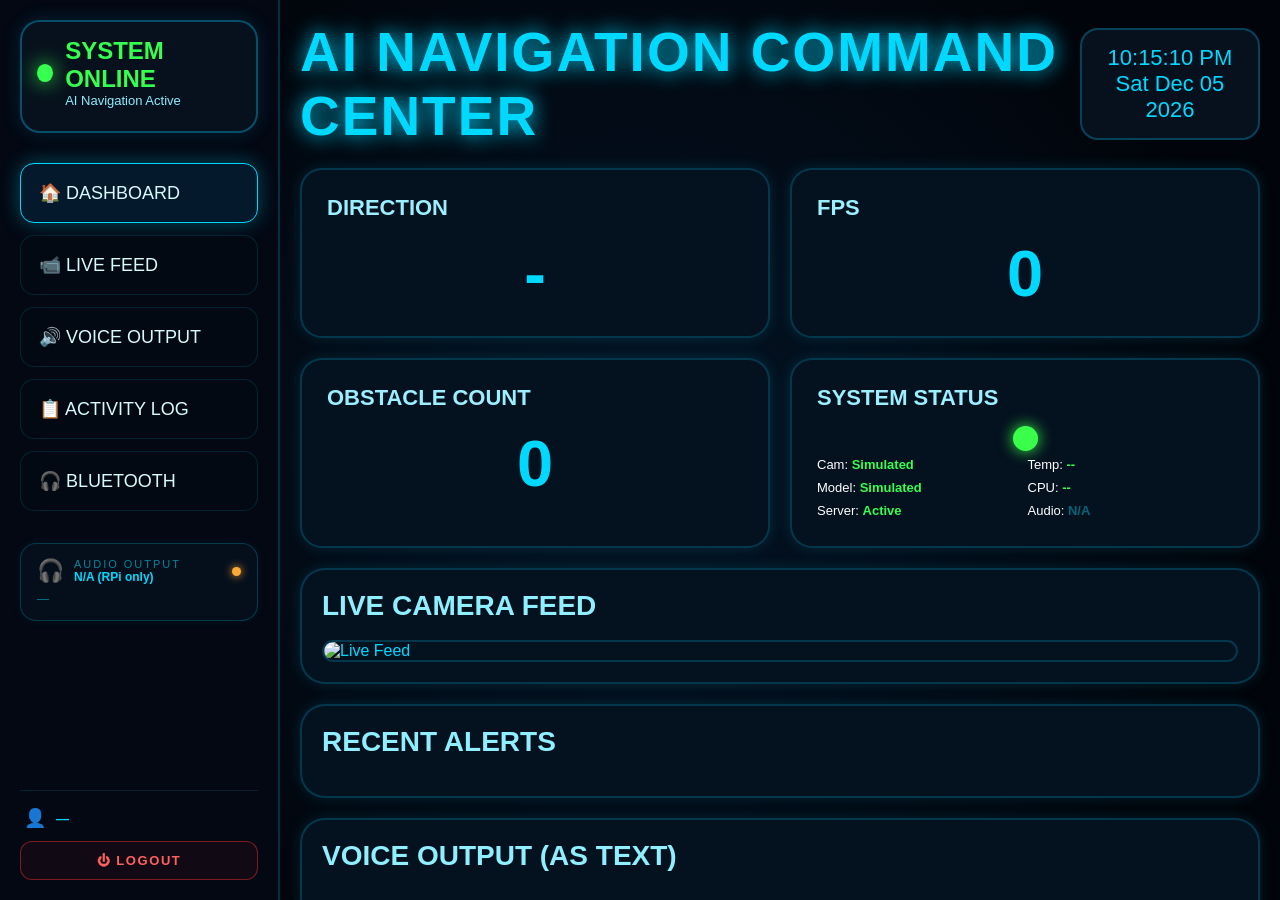
==== commit c5868c3c: "Merge remote keeping local" ====
--- a/dashborad/index.html
+++ b/dashborad/index.html
@@ -88,9 +88,11 @@
       <div class="card">
         <h4>SYSTEM STATUS</h4>
         <div class="status-circle" id="status-circle" style="width: 25px; height: 25px; margin: 5px auto; box-shadow: 0 0 15px #39ff4a;"></div>
-        <div style="font-size: 15px; line-height: 1.5; color: white; text-align: left; margin-top: 5px;">
+        <div style="font-size: 13px; line-height: 1.4; color: white; text-align: left; margin-top: 5px; display: grid; grid-template-columns: 1fr 1fr; gap: 5px;">
           <div>Cam: <span id="status-camera" style="color: #35ff4f; font-weight: bold;">Simulated</span></div>
+          <div>Temp: <span id="health-temp" style="color: #35ff4f; font-weight: bold;">--</span></div>
           <div>Model: <span id="status-model" style="color: #35ff4f; font-weight: bold;">Simulated</span></div>
+          <div>CPU: <span id="health-cpu" style="color: #35ff4f; font-weight: bold;">--</span></div>
           <div>Server: <span id="status-server" style="color: #35ff4f; font-weight: bold;">Active</span></div>
           <div>Audio: <span id="status-audio" style="color: #ffaa35; font-weight: bold;">Checking</span></div>
         </div>
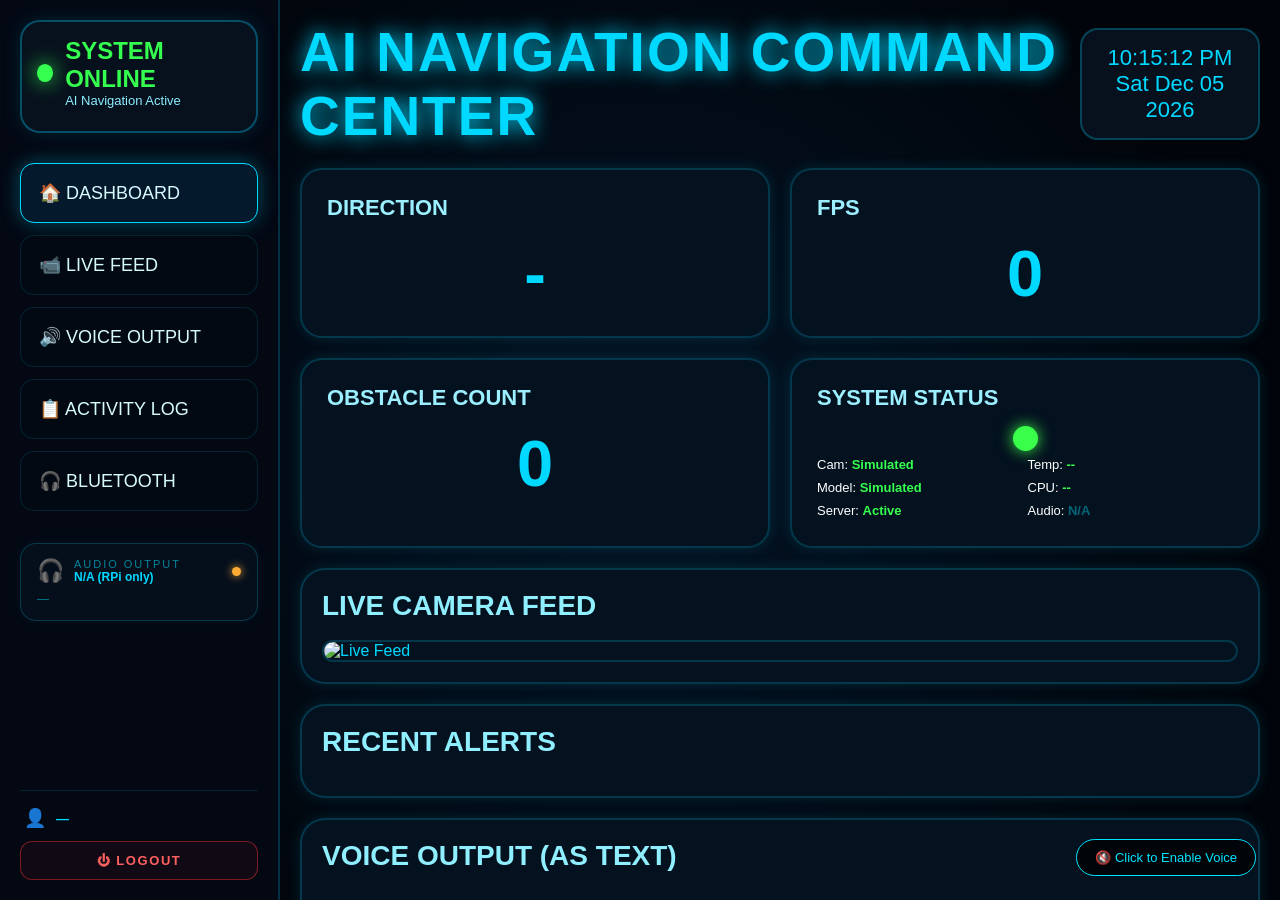
==== commit 5ed65d76: "final" ====
--- a/dashborad/index.html
+++ b/dashborad/index.html
@@ -183,7 +183,7 @@
 </div><!-- /container -->
 
 <script src="https://cdnjs.cloudflare.com/ajax/libs/paho-mqtt/1.0.1/mqttws31.min.js" type="text/javascript"></script>
-<script src="script.js"></script>
+<script src="script.js?v=20260709b"></script>
 
 </body>
 </html>
